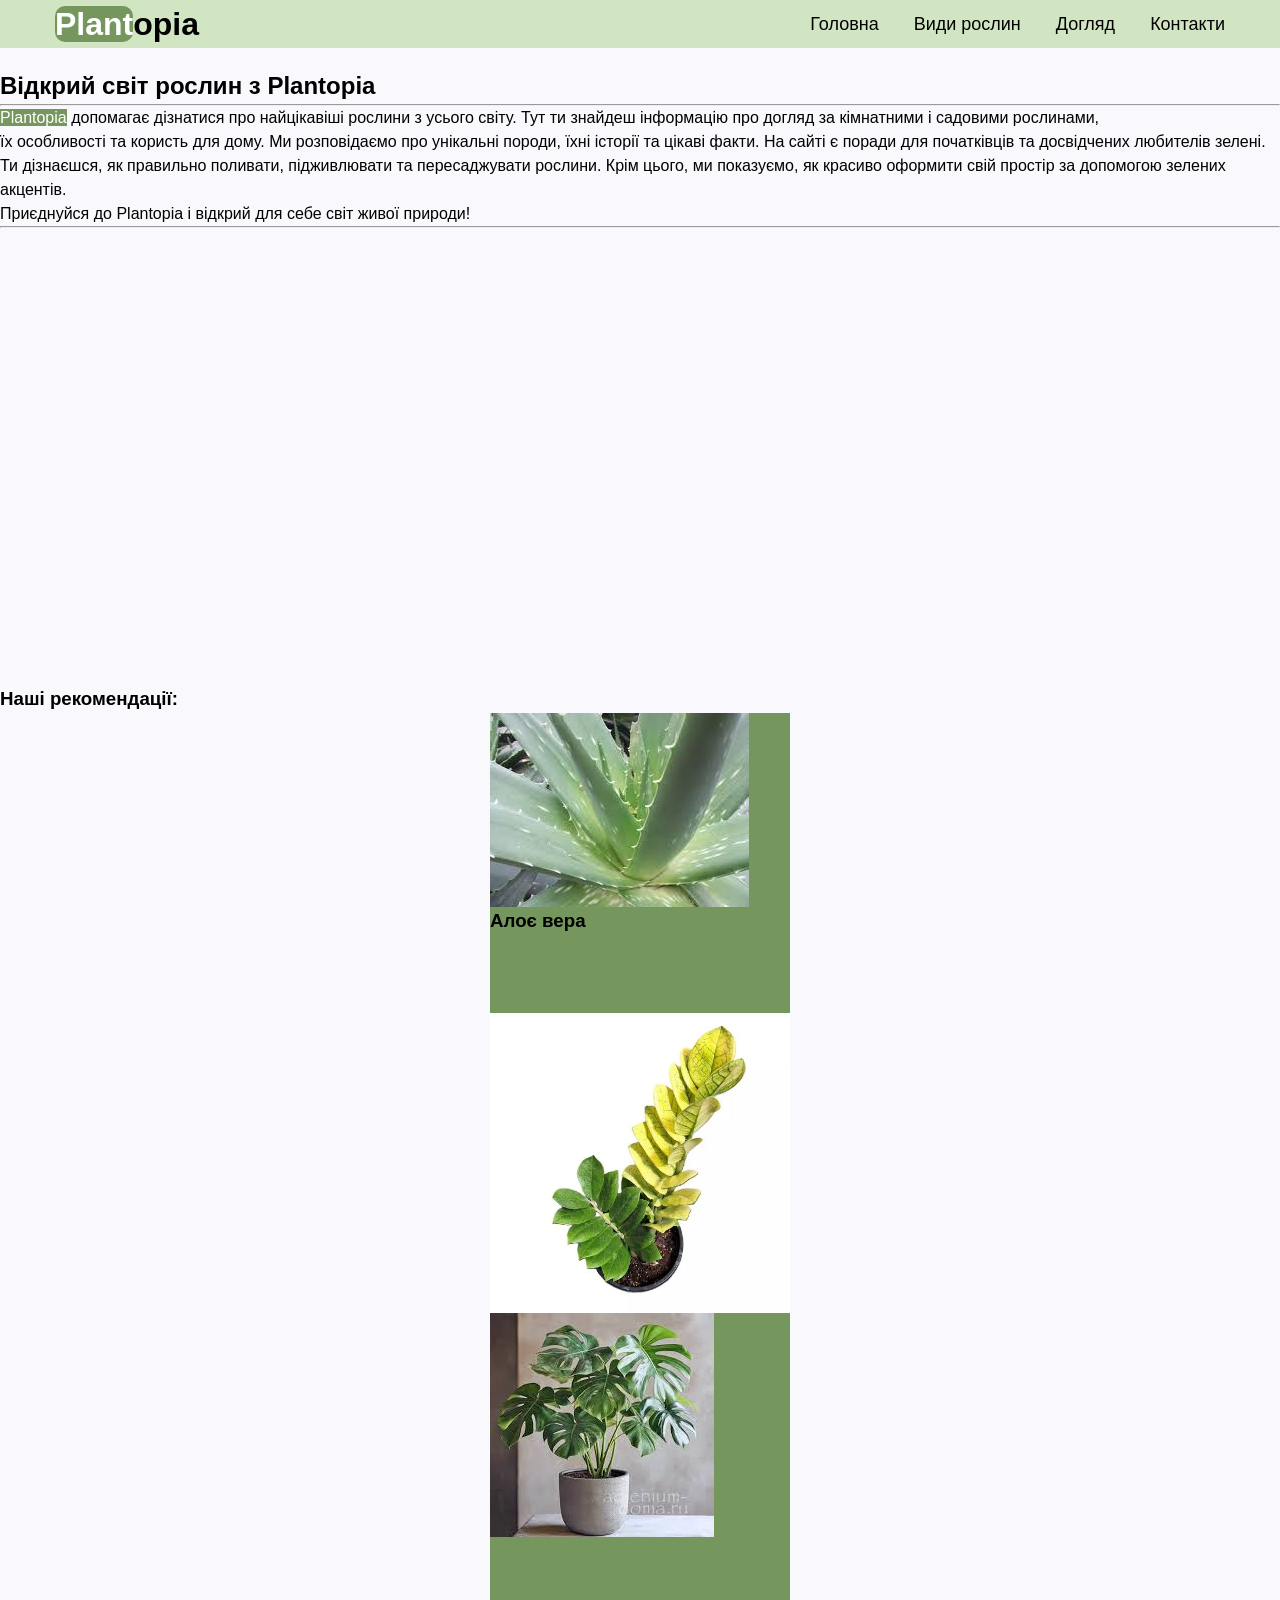
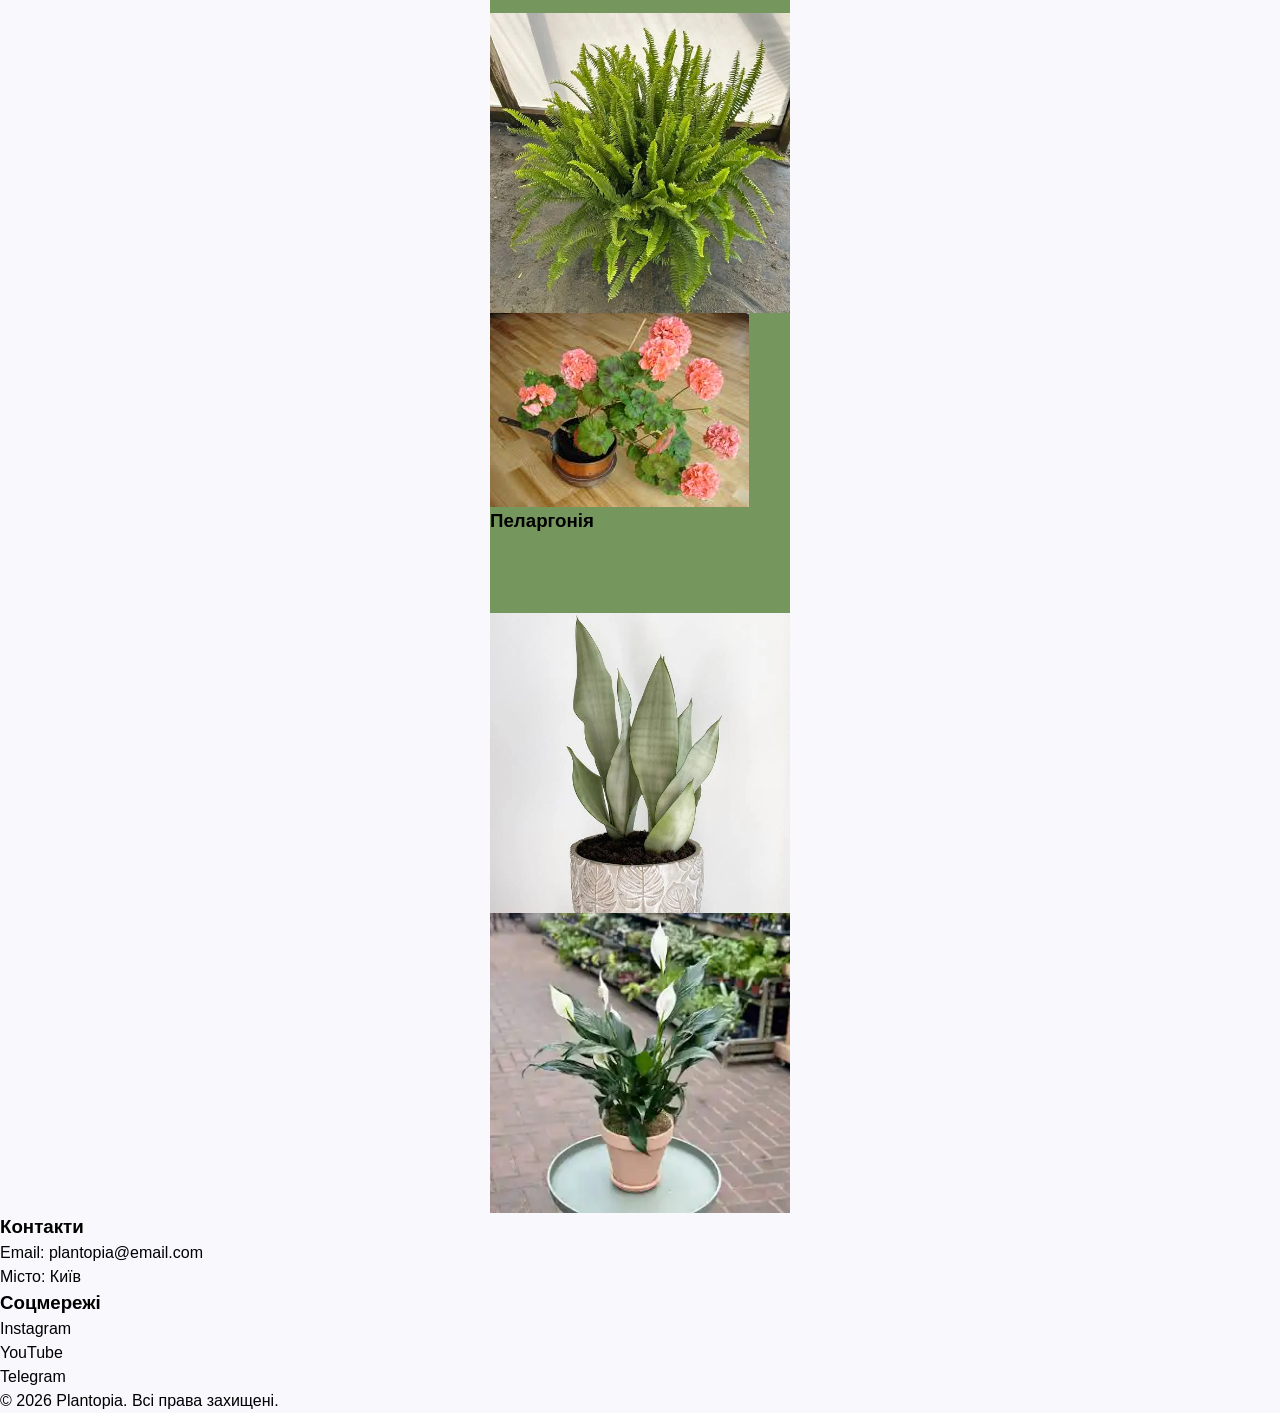
==== index.html @ 0dc6e165 "mm" ====
<!DOCTYPE html>
<html lang="uk">

<head>
    <meta charset="UTF-8">
    <meta name="viewport" content="width=device-width, initial-scale=1.0">
    <link rel="stylesheet" href="style.css">

    <link rel="icon" type="image/svg+xml" href="./images/symbol-defs.svg 19-08-57-550.svg#icon-nature-svgrepo-com" />

    <title>Practica</title>
 
    


</head>

<body>
    <header>
        <div class="container">
            <h1 class="plantopia-title"><a href="./index.html"><span class="title-plant">Plant</span>opia</a></h1>
            <nav aria-label="Головна навігація">
                <ul class="plantopia-nav">
                    <li><a href="#">Головна</a></li>
                    <li><a href="#">Види рослин</a></li>
                    <li><a href="#">Догляд</a></li>
                    <li><a href="#">Контакти</a></li>
                </ul>
            </nav>
        </div>
     
    </header>
    <main>
        <div class="plantopia-about">
            <h2 class="plantopia-about-title">Відкрий світ рослин з Plantopia</h2>
            <hr>
            <article>
                <p>
                    <mark>Plantopia</mark> допомагає дізнатися про найцікавіші рослини з усього світу. Тут ти знайдеш
                    інформацію про догляд за кімнатними і садовими рослинами,
                    <br> їх особливості та користь для дому. Ми розповідаємо про унікальні породи, їхні історії та
                    цікаві факти. На сайті є поради для початківців та досвідчених любителів зелені.
                    <br> Ти дізнаєшся, як правильно поливати, підживлювати та пересаджувати рослини. Крім цього, ми
                    показуємо, як красиво оформити свій простір за допомогою зелених акцентів.
                    <br>Приєднуйся до Plantopia і відкрий для себе світ живої природи!
                    <hr>
                </p>
                <iframe width="800" height="450" src="https://www.youtube.com/embed/4NOXOv8UmrI"
                    title="Відео про рослини" frameborder="0"
                    allow="accelerometer; autoplay; clipboard-write; encrypted-media; gyroscope; picture-in-picture"
                    allowfullscreen>
                </iframe>
            </article>
            <article>
                <h3>Наші рекомендації:</h3>
                <div class="box">
                    <img src="./images/Алоє вера.jpg" alt="Алоє вера">
                    <h3>Алоє вера</h3>
                    <div class="overlay">
                        <h3>Алоє вера</h3>
                        <p>не тільки декоративна, а й лікувальна.</p>
                    </div>
                </div>

                <div class="box">
                    <img src="./images/Заміокулькас.webp" alt="Заміокулькас">
                    <h3>Заміокулькас</h3>
                    <div class="overlay">
                        <h3>Заміокулькас</h3>
                        <p>любить тінь, поливати рідко.</p>
                    </div>
                </div>
                <div class="box">
                    <img src="./images/Монстера.jpg" alt="Монстера">
                    <h3></h3>
                    <div class="overlay">
                        <h3>Монстера</h3>
                        <p>стильна з великими листками, любить світло без прямого сонця.</p>
                    </div>
                </div>
                <div class="box">
                    <img src="./images/Папороть Нефролепіс.webp" alt="Папороть">
                    <h3>Папороть</h3>
                    <div class="overlay">
                        <h3>Папороть</h3>
                        <p>потребує вологого повітря, ідеальна для ванної.</p>
                    </div>
                </div>

                <div class="box">
                    <img src="./images/Пеларгонія.jpg" alt="Пеларгонія">
                    <h3>Пеларгонія</h3>
                    <div class="overlay">
                        <h3>Пеларгонія</h3>
                        <p>яскраво цвіте, любить сонячні підвіконня.</p>
                    </div>
                </div>

                <div class="box">
                    <img src="./images/Сансевієрія.webp" alt="Сансевієрія">
                    <h3>Сансевієрія</h3>
                    <div class="overlay">
                        <h3>Сансевієрія</h3>
                        <p>витривала, майже не потребує догляду.</p>
                    </div>
                </div>


                <div class="box">
                    <img src="./images/Спатіфілум.webp" alt="Спатіфілум">
                    <h3>Спатіфілум</h3>
                    <div class="overlay">
                        <h3>Спатіфілум</h3>
                        <p>цвіте навіть у кімнаті з невеликим світлом.</p>
                    </div>
                </div>


            </article>

    </main>
    <footer>
        <form>
            <h3>Контакти</h3>
            <p>Email: plantopia@email.com</p>
            <p>Місто: Київ</p>

            <section class="footer-social">
                <h3>Соцмережі</h3>
                <ul>
                    <li><a href="#">Instagram</a></li>
                    <li><a href="#">YouTube</a></li>
                    <li><a href="#">Telegram</a></li>
                </ul>
            </section>

            <p class="footer-copy">© 2026 Plantopia. Всі права захищені.</p>
        </form>

    </footer>
</body>


</html>


<!-- 

<img src="./imeges/photo_2026-03-01_10-16-04.jpg" alt="фото тойоти">
<svg style="position: fixed; inset: 0; " >
    <filter id="water">

        <feTurbulence
        baseFrequency="0.02 0.04"
        numOctaves="5"
      >
        <animate
          attributeName="baseFrequency"
          dur="10s"
          values="0.03 0.03; 0.03 0.02; 0.02 0.03"
          repeatCount="indefinite"
        />
      </feTurbulence>

 
     <feDisplacementMap
     in="SourceGraphic"
     scale="8"
     
     
     >
     </feDisplacementMap>
     <feGaussianBlur  stdDeviation="0.5"/>
    </filter>
</svg> -->
---- style.css ----
/* 

img{
    width: 600px;
    height: 700px;
    object-fit: cover;

    filter: url(#water);
}


 */

 /* 1. Скидання стандартних стилів браузера */
*{
    margin:0;
    padding:0;
    box-sizing:border-box;
    }
    
    /* 2. Базові стилі сторінки */
    body{
    font-family: Arial, sans-serif;
    line-height:1.5;
    background-color:#f4f7f3;
   
    }
    
    /* 3. Контейнер для центрування контенту */
    .container{
    max-width:1200px;
    margin:0 auto;
    padding:0 15px;
    }
    
    /* 4. Картинки */
    img{
    max-width:100%;
    height:auto;
    display:block;
    }
    
    /* 5. Списки */
    ul{
    list-style:none;
    }
    
    /* 6. Посилання */
    a{
    text-decoration:none;
    color:inherit;
    }
mark{
    background-color: #75975e;
    color: #ffffff;
}
* {
    box-sizing: border-box;
  }
  
  body {
    line-height: 1.5;
    font-family: sans-serif;
    background-color: #f9f9fd;
  }
  
 
  
  .box {
    position: relative;
    width: 300px;
    height: 300px;
    margin: 0 auto;
    background-color:#75975e;
    overflow: hidden;
  }
  
  .overlay {
    position: absolute;
    top: 0;
    left: 0;
    width: 100%;
    height: 100%;
    background-color:#234422;
  
    transform: translatey(100%);
    transition: transform 250ms ease-in-out;
  }
  
  .box:hover .overlay {
    transform: translatey(0);
  }
  
  .overlay p {
    color: #fff;
    padding: 10px;
    margin: 0;
    font-size: 18px;
  }
  
  .overlay code {
    display: inline-block;
    padding: 2px 4px;
    border-radius: 2px;
    background-color: #fff;
    color: #2a2a2a;
  }
  
 
  .title-plant{
    background-color: #75975e;
    border-radius:  10px;
    color: #ffffff;

  }


 .plantopia-title:hover{
    transform: scale(1.1);

    
 }

 .container{
    width:100%;
    max-width:1200px;
    margin:0 auto;
    padding:0 15px;
    
    display:flex;
    align-items:center;
    justify-content:space-between;
    }

    .plantopia-nav{
        font-size: 18px;
        display: flex;   /* пункти меню в рядок */
        gap: 35px;       /* відстань між пунктами */
        list-style: none; /* прибираємо точки списку */
    }
    .plantopia-nav li:hover{
        transform: scale(1.2);
        border-bottom: 2px solid #75975e;; 
   

    }
   
    header{
        margin-bottom: 20px;
        background-color: #d1e5c3;
        /* background-image: url('./images/фон.png'); */
        
    }
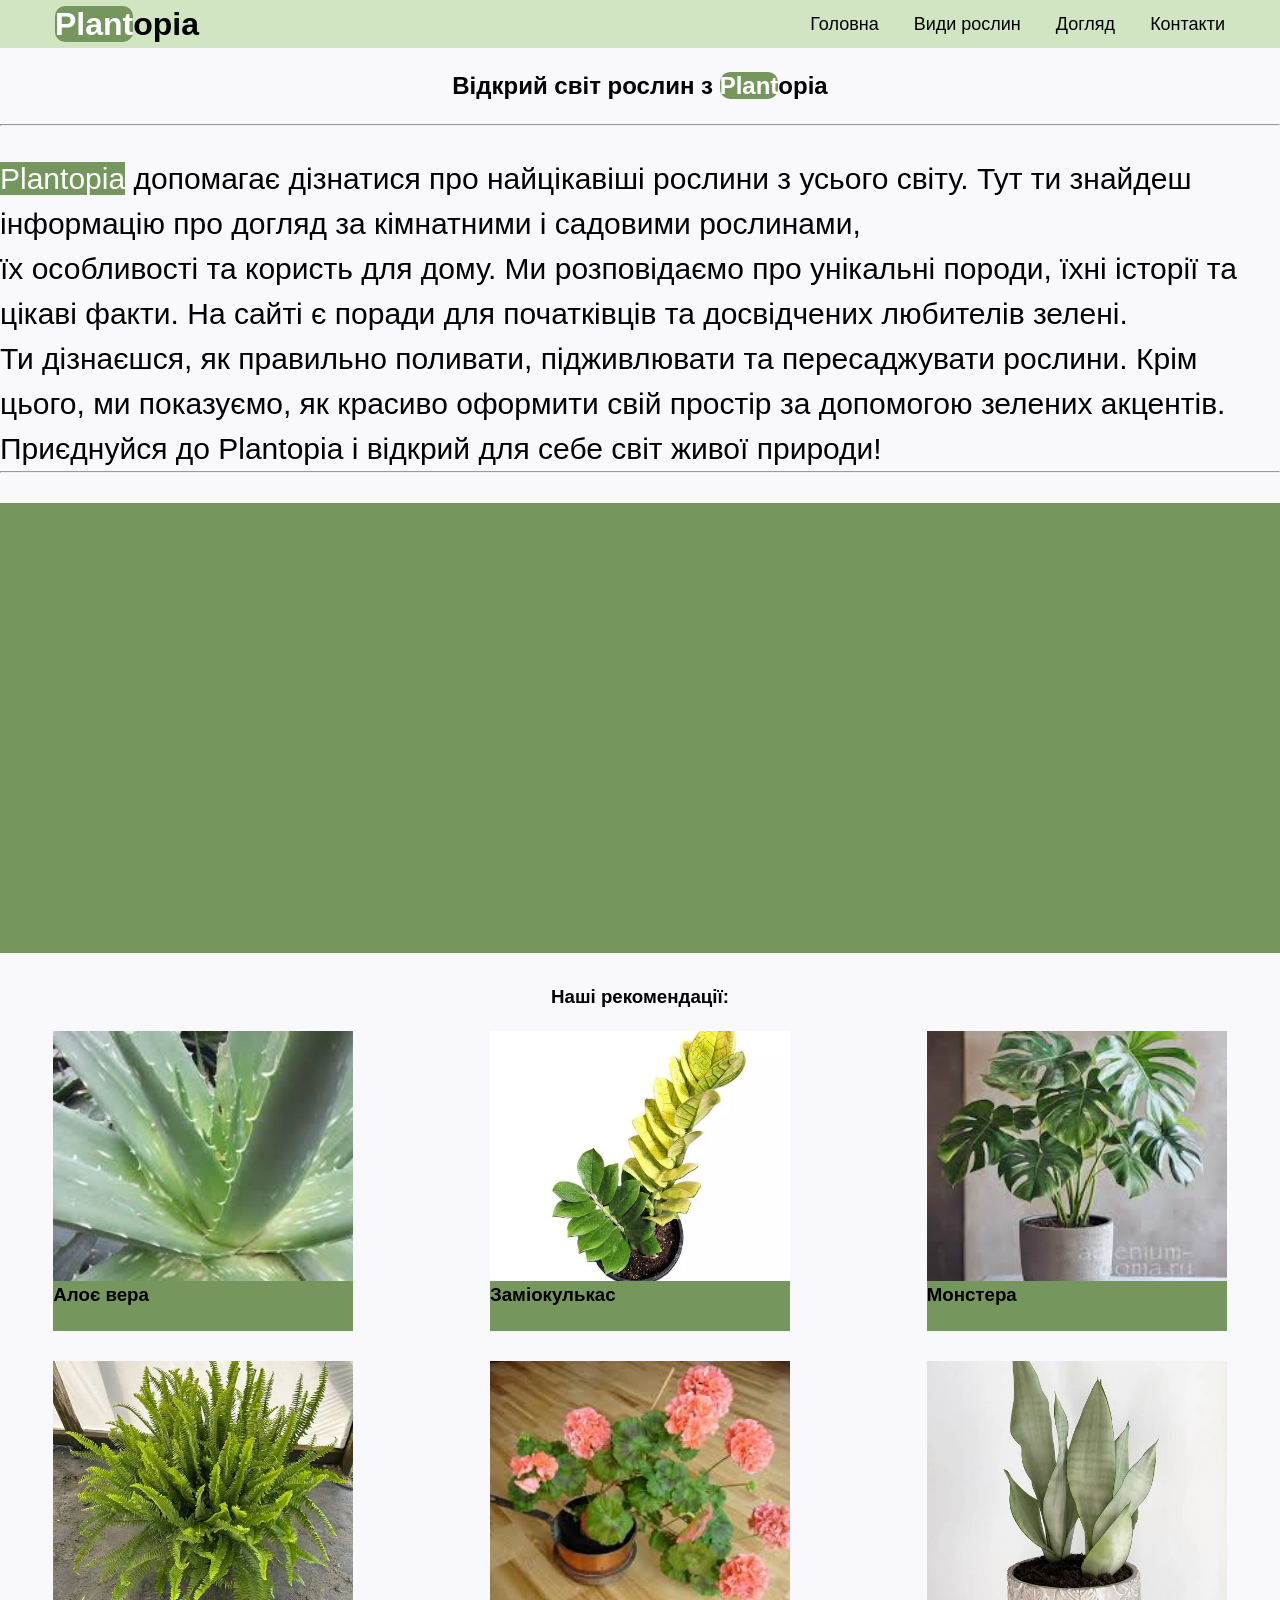
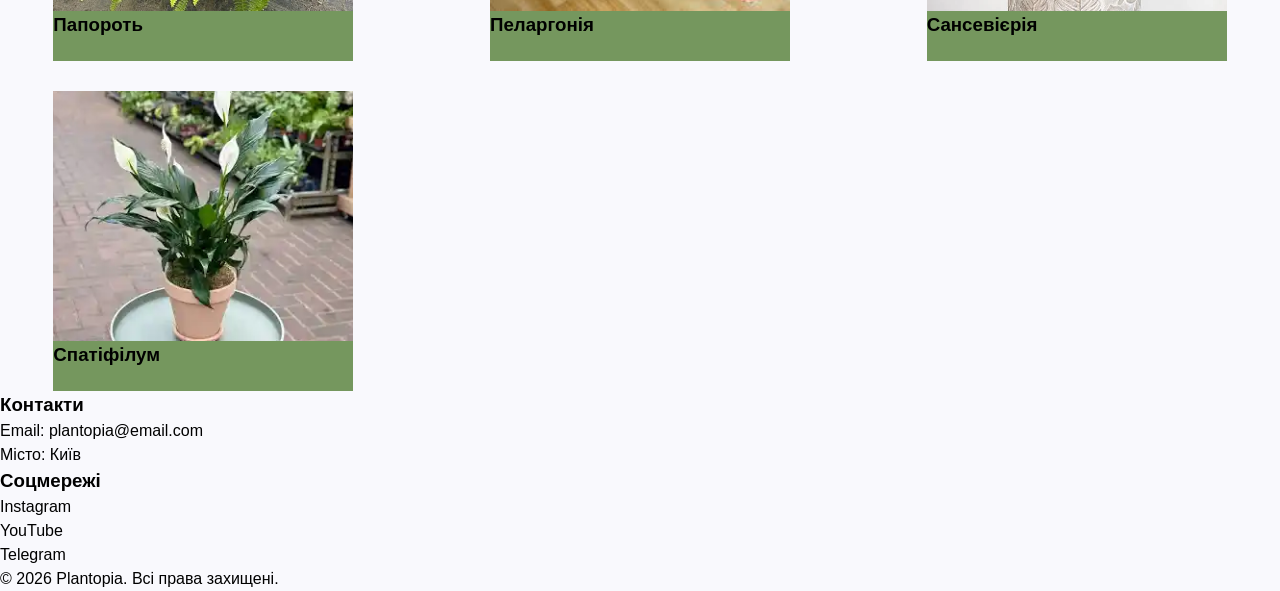
==== commit 06753d37: "ппп" ====
--- a/index.html
+++ b/index.html
@@ -20,22 +20,26 @@
         <div class="container">
             <h1 class="plantopia-title"><a href="./index.html"><span class="title-plant">Plant</span>opia</a></h1>
             <nav aria-label="Головна навігація">
+
+                <button class="menu-toggle">☰</button>
+                
                 <ul class="plantopia-nav">
-                    <li><a href="#">Головна</a></li>
-                    <li><a href="#">Види рослин</a></li>
-                    <li><a href="#">Догляд</a></li>
-                    <li><a href="#">Контакти</a></li>
+                <li><a href="#">Головна</a></li>
+                <li><a href="#">Види рослин</a></li>
+                <li><a href="#">Догляд</a></li>
+                <li><a href="#">Контакти</a></li>
                 </ul>
-            </nav>
+                
+                </nav>
         </div>
      
     </header>
     <main>
         <div class="plantopia-about">
-            <h2 class="plantopia-about-title">Відкрий світ рослин з Plantopia</h2>
-            <hr>
+            <h2 class="plantopia-about-title">Відкрий світ рослин з <span class="title-plant">Plant</span>opia</h2>
+            <hr class="plantopia-line">
             <article>
-                <p>
+                <p class="plantopia-about-p">
                     <mark>Plantopia</mark> допомагає дізнатися про найцікавіші рослини з усього світу. Тут ти знайдеш
                     інформацію про догляд за кімнатними і садовими рослинами,
                     <br> їх особливості та користь для дому. Ми розповідаємо про унікальні породи, їхні історії та
@@ -43,16 +47,19 @@
                     <br> Ти дізнаєшся, як правильно поливати, підживлювати та пересаджувати рослини. Крім цього, ми
                     показуємо, як красиво оформити свій простір за допомогою зелених акцентів.
                     <br>Приєднуйся до Plantopia і відкрий для себе світ живої природи!
-                    <hr>
+                    <hr class="plantopia-line">
                 </p>
+                <div class="plantopia-video">
                 <iframe width="800" height="450" src="https://www.youtube.com/embed/4NOXOv8UmrI"
                     title="Відео про рослини" frameborder="0"
                     allow="accelerometer; autoplay; clipboard-write; encrypted-media; gyroscope; picture-in-picture"
                     allowfullscreen>
                 </iframe>
+            </div>
             </article>
             <article>
-                <h3>Наші рекомендації:</h3>
+                <h3 class="plantopia-about-title">Наші рекомендації:</h3>
+                <div class="plants-grid">
                 <div class="box">
                     <img src="./images/Алоє вера.jpg" alt="Алоє вера">
                     <h3>Алоє вера</h3>
@@ -72,7 +79,7 @@
                 </div>
                 <div class="box">
                     <img src="./images/Монстера.jpg" alt="Монстера">
-                    <h3></h3>
+                    <h3>Монстера</h3>
                     <div class="overlay">
                         <h3>Монстера</h3>
                         <p>стильна з великими листками, любить світло без прямого сонця.</p>
@@ -114,6 +121,7 @@
                         <p>цвіте навіть у кімнаті з невеликим світлом.</p>
                     </div>
                 </div>
+            </div>
 
 
             </article>
--- a/style.css
+++ b/style.css
@@ -151,4 +151,123 @@
         /* background-image: url('./images/фон.png'); */
         
     }
- +    @media (max-width:768px){
+
+        .plantopia-nav{
+        gap:20px;
+        }
+        
+        .box{
+        width:45%;
+        }
+        
+        }
+
+
+.menu-toggle{
+    display:none;
+    font-size:30px;
+    background:none;
+    border:none;
+    cursor:pointer;
+    }
+
+
+    @media (max-width:768px){
+
+        .menu-toggle{
+        display:block;
+        }
+        
+        .plantopia-nav{
+        display:none;
+        flex-direction:column;
+        gap:15px;
+        background:#d1e5c3;
+        padding:20px;
+        }
+        
+        .plantopia-nav.active{
+        display:flex;
+        }
+        
+        }
+
+.plantopia-about-title{
+    text-align: center;
+    margin-bottom: 20px;
+
+}
+
+
+
+@media (max-width:768px){
+
+    .plantopia-about-title{
+    gap:20px;
+    }
+  
+    
+    }
+
+    @media (max-width:480px){
+
+        .plantopia-about-title{
+            gap:20px;
+            }
+        
+        }
+        .plantopia-about-p{
+            width: auto;
+            height: auto;
+        }
+        
+        .plantopia-line{
+            width: auto;
+            
+            
+        }
+      
+
+
+
+.plantopia-about-p{
+    font-size: 30px;
+}
+
+.plantopia-line{
+    margin-bottom: 30px;
+    
+}
+
+.plantopia-video{
+    background-color: #75975e;
+    display: flex;
+    justify-content: center;
+    margin-bottom: 30px;
+    }
+
+  
+    @media (max-width:768px){
+        .plants-grid{
+        grid-template-columns:repeat(2,1fr);
+        }
+        }
+        
+        @media (max-width:480px){
+        .plants-grid{
+        grid-template-columns:1fr;
+        }
+        }
+
+        .box img{
+            width:100%;
+            height:250px;
+            object-fit:cover;
+            }
+
+            .plants-grid{
+                display:grid;
+                grid-template-columns:repeat(3, 1fr);
+                gap:30px;
+                }
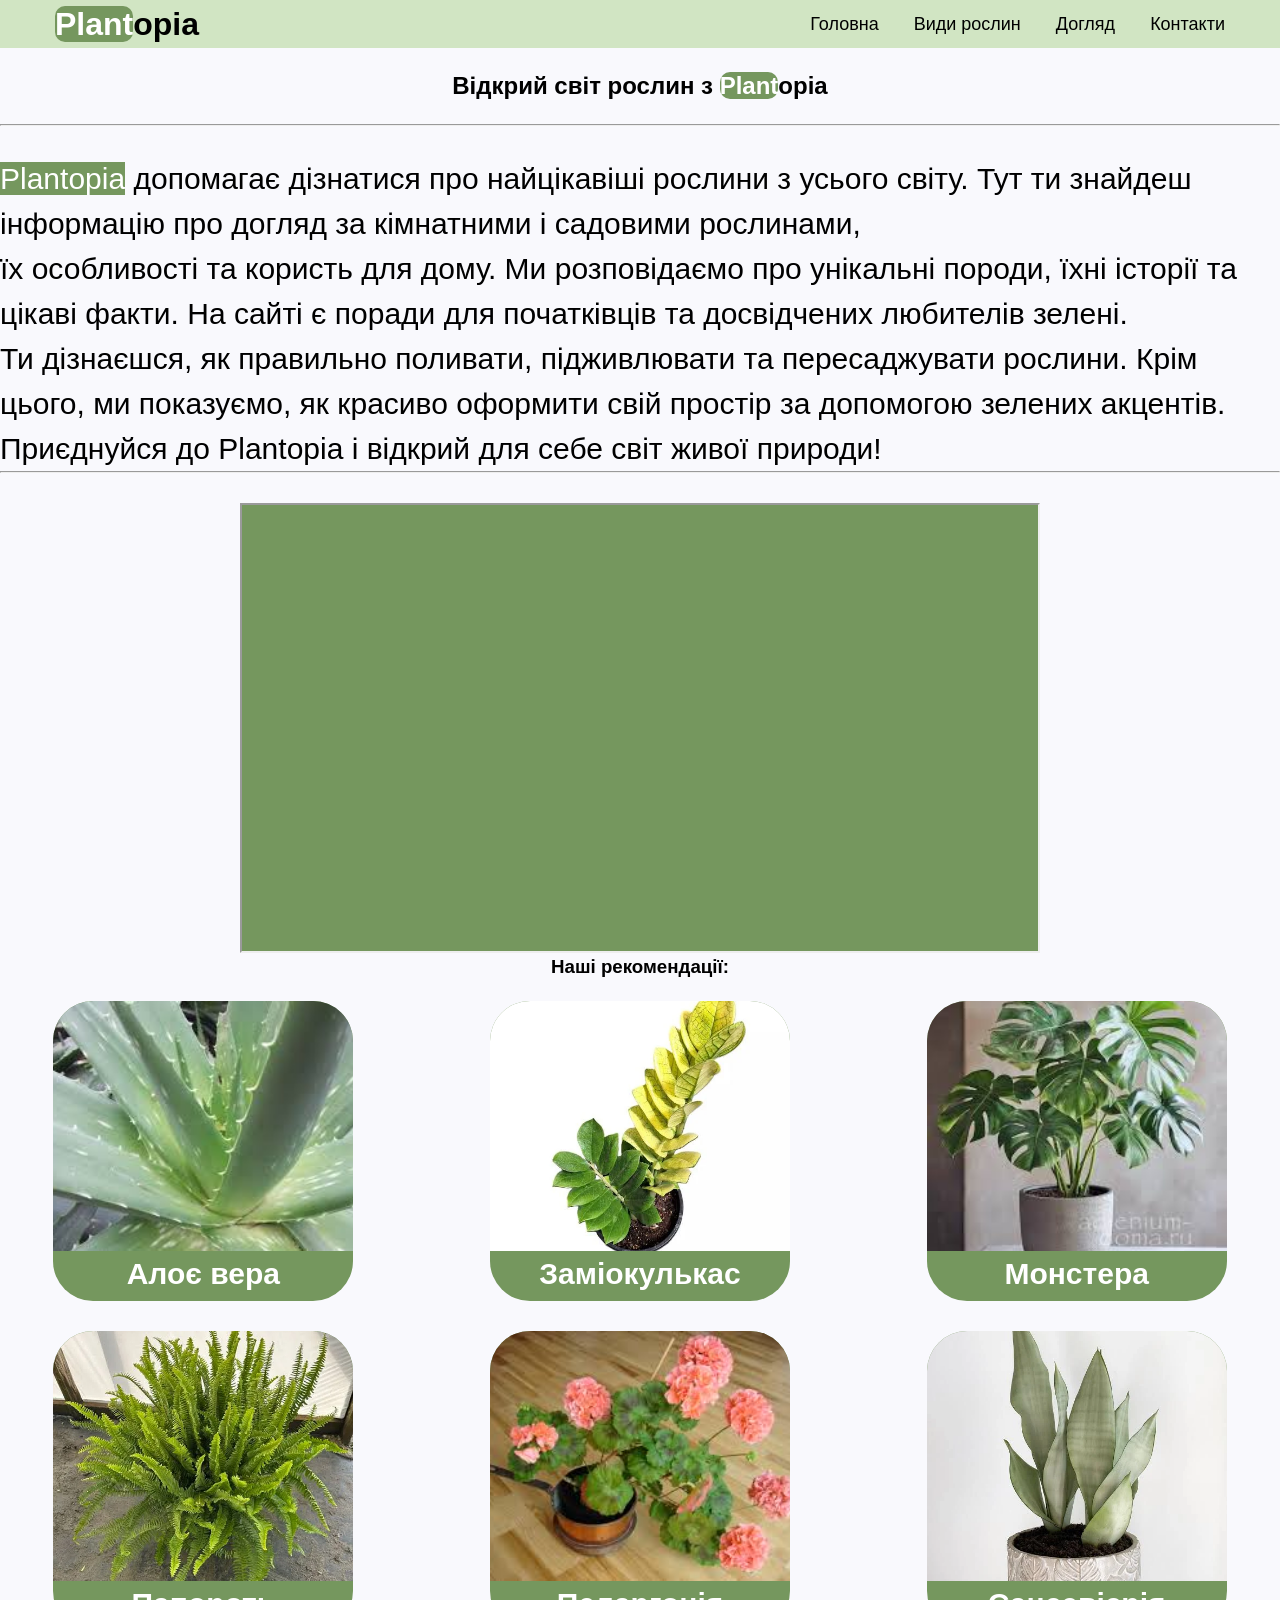
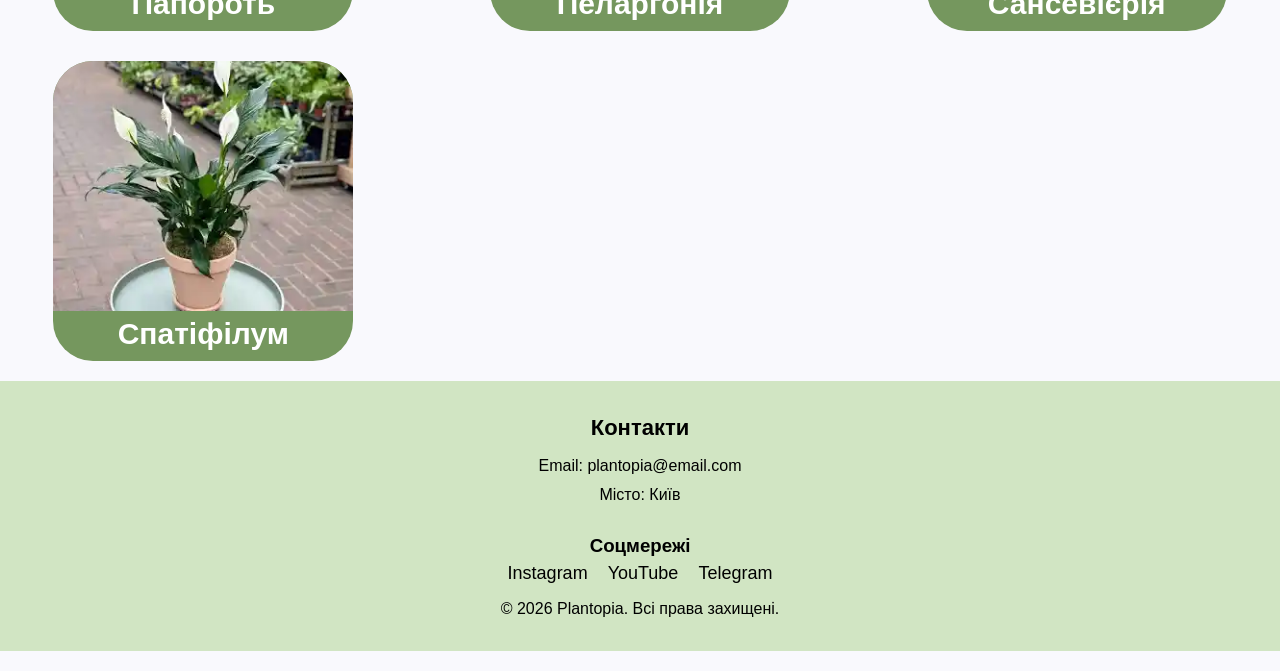
==== commit 12b84700: "maaa" ====
--- a/index.html
+++ b/index.html
@@ -50,75 +50,75 @@
                     <hr class="plantopia-line">
                 </p>
                 <div class="plantopia-video">
-                <iframe width="800" height="450" src="https://www.youtube.com/embed/4NOXOv8UmrI"
-                    title="Відео про рослини" frameborder="0"
-                    allow="accelerometer; autoplay; clipboard-write; encrypted-media; gyroscope; picture-in-picture"
+                    <iframe 
+                    src="https://www.youtube.com/embed/4NOXOv8UmrI"
+                    title="Відео про рослини"
                     allowfullscreen>
-                </iframe>
-            </div>
+                    </iframe>
+                </div>
             </article>
             <article>
                 <h3 class="plantopia-about-title">Наші рекомендації:</h3>
                 <div class="plants-grid">
                 <div class="box">
                     <img src="./images/Алоє вера.jpg" alt="Алоє вера">
-                    <h3>Алоє вера</h3>
+                    <h3 class="plantopia-title-h3">Алоє вера</h3>
                     <div class="overlay">
-                        <h3>Алоє вера</h3>
-                        <p>не тільки декоративна, а й лікувальна.</p>
+                        <h3 class="plantopia-title-h3">Алоє вера</h3>
+                        <p class="plantopia-title-p">не тільки декоративна, а й лікувальна.</p>
                     </div>
                 </div>
 
                 <div class="box">
                     <img src="./images/Заміокулькас.webp" alt="Заміокулькас">
-                    <h3>Заміокулькас</h3>
+                    <h3 class="plantopia-title-h3">Заміокулькас</h3>
                     <div class="overlay">
-                        <h3>Заміокулькас</h3>
-                        <p>любить тінь, поливати рідко.</p>
+                        <h3 class="plantopia-title-h3">Заміокулькас</h3>
+                        <p class="plantopia-title-p">любить тінь, поливати рідко.</p>
                     </div>
                 </div>
                 <div class="box">
                     <img src="./images/Монстера.jpg" alt="Монстера">
-                    <h3>Монстера</h3>
+                    <h3 class="plantopia-title-h3">Монстера</h3>
                     <div class="overlay">
-                        <h3>Монстера</h3>
-                        <p>стильна з великими листками, любить світло без прямого сонця.</p>
+                        <h3 class="plantopia-title-h3">Монстера</h3>
+                        <p class="plantopia-title-p">стильна з великими листками, любить світло без прямого сонця.</p>
                     </div>
                 </div>
                 <div class="box">
                     <img src="./images/Папороть Нефролепіс.webp" alt="Папороть">
-                    <h3>Папороть</h3>
+                    <h3 class="plantopia-title-h3">Папороть</h3>
                     <div class="overlay">
-                        <h3>Папороть</h3>
-                        <p>потребує вологого повітря, ідеальна для ванної.</p>
+                        <h3 class="plantopia-title-h3">Папороть</h3>
+                        <p class="plantopia-title-p">потребує вологого повітря, ідеальна для ванної.</p>
                     </div>
                 </div>
 
                 <div class="box">
                     <img src="./images/Пеларгонія.jpg" alt="Пеларгонія">
-                    <h3>Пеларгонія</h3>
+                    <h3 class="plantopia-title-h3">Пеларгонія</h3>
                     <div class="overlay">
-                        <h3>Пеларгонія</h3>
-                        <p>яскраво цвіте, любить сонячні підвіконня.</p>
+                        <h3 class="plantopia-title-h3">Пеларгонія</h3>
+                        <p class="plantopia-title-p">яскраво цвіте, любить сонячні підвіконня.</p>
                     </div>
                 </div>
 
                 <div class="box">
                     <img src="./images/Сансевієрія.webp" alt="Сансевієрія">
-                    <h3>Сансевієрія</h3>
+                    <h3 class="plantopia-title-h3">Сансевієрія</h3>
                     <div class="overlay">
-                        <h3>Сансевієрія</h3>
-                        <p>витривала, майже не потребує догляду.</p>
+                        <h3 class="plantopia-title-h3">Сансевієрія</h3>
+                        <p class="plantopia-title-p">витривала, майже не потребує догляду.</p>
                     </div>
                 </div>
 
 
                 <div class="box">
                     <img src="./images/Спатіфілум.webp" alt="Спатіфілум">
-                    <h3>Спатіфілум</h3>
+                    <h3 class="plantopia-title-h3">Спатіфілум</h3>
                     <div class="overlay">
-                        <h3>Спатіфілум</h3>
-                        <p>цвіте навіть у кімнаті з невеликим світлом.</p>
+                        <h3 class="plantopia-title-h3">Спатіфілум</h3>
+                        <p class="plantopia-title-p">цвіте навіть у кімнаті з невеликим світлом.</p>
                     </div>
                 </div>
             </div>
@@ -129,9 +129,11 @@
     </main>
     <footer>
         <form>
-            <h3>Контакти</h3>
+            <div class="div-footer">
+            <h3 class="plantopia-title-footer">Контакти</h3>
             <p>Email: plantopia@email.com</p>
             <p>Місто: Київ</p>
+        </div>
 
             <section class="footer-social">
                 <h3>Соцмережі</h3>
@@ -142,7 +144,9 @@
                 </ul>
             </section>
 
+
             <p class="footer-copy">© 2026 Plantopia. Всі права захищені.</p>
+
         </form>
 
     </footer>
--- a/style.css
+++ b/style.css
@@ -11,189 +11,197 @@
 
  */
 
- /* 1. Скидання стандартних стилів браузера */
-*{
-    margin:0;
-    padding:0;
-    box-sizing:border-box;
-    }
-    
-    /* 2. Базові стилі сторінки */
-    body{
+/* 1. Скидання стандартних стилів браузера */
+* {
+    margin: 0;
+    padding: 0;
+    box-sizing: border-box;
+}
+
+/* 2. Базові стилі сторінки */
+body {
     font-family: Arial, sans-serif;
-    line-height:1.5;
-    background-color:#f4f7f3;
-   
-    }
-    
-    /* 3. Контейнер для центрування контенту */
-    .container{
-    max-width:1200px;
-    margin:0 auto;
-    padding:0 15px;
-    }
-    
-    /* 4. Картинки */
-    img{
-    max-width:100%;
-    height:auto;
-    display:block;
-    }
-    
-    /* 5. Списки */
-    ul{
-    list-style:none;
-    }
-    
-    /* 6. Посилання */
-    a{
-    text-decoration:none;
-    color:inherit;
-    }
-mark{
+    line-height: 1.5;
+    background-color: #f4f7f3;
+
+}
+
+/* 3. Контейнер для центрування контенту */
+.container {
+    max-width: 1200px;
+    margin: 0 auto;
+    padding: 0 15px;
+}
+
+/* 4. Картинки */
+img {
+    max-width: 100%;
+    height: auto;
+    display: block;
+}
+
+/* 5. Списки */
+ul {
+    list-style: none;
+}
+
+/* 6. Посилання */
+a {
+    text-decoration: none;
+    color: inherit;
+}
+
+mark {
     background-color: #75975e;
     color: #ffffff;
 }
+
 * {
     box-sizing: border-box;
-  }
-  
-  body {
+}
+
+body {
     line-height: 1.5;
     font-family: sans-serif;
     background-color: #f9f9fd;
-  }
-  
- 
-  
-  .box {
+}
+
+
+
+.box {
     position: relative;
     width: 300px;
     height: 300px;
     margin: 0 auto;
-    background-color:#75975e;
+    background-color: #75975e;
     overflow: hidden;
-  }
-  
-  .overlay {
+}
+
+.overlay {
     position: absolute;
     top: 0;
     left: 0;
     width: 100%;
     height: 100%;
-    background-color:#234422;
-  
+    background-color: #75975e;
+
     transform: translatey(100%);
     transition: transform 250ms ease-in-out;
-  }
-  
-  .box:hover .overlay {
+}
+
+.box:hover .overlay {
     transform: translatey(0);
-  }
-  
-  .overlay p {
+}
+
+.overlay p {
     color: #fff;
     padding: 10px;
     margin: 0;
     font-size: 18px;
-  }
-  
-  .overlay code {
+}
+
+.overlay code {
     display: inline-block;
     padding: 2px 4px;
     border-radius: 2px;
     background-color: #fff;
     color: #2a2a2a;
-  }
-  
- 
-  .title-plant{
+}
+
+
+.title-plant {
     background-color: #75975e;
-    border-radius:  10px;
+    border-radius: 10px;
     color: #ffffff;
 
-  }
-
-
- .plantopia-title:hover{
+}
+
+
+.plantopia-title:hover {
     transform: scale(1.1);
 
-    
- }
-
- .container{
-    width:100%;
-    max-width:1200px;
-    margin:0 auto;
-    padding:0 15px;
-    
-    display:flex;
-    align-items:center;
-    justify-content:space-between;
-    }
-
-    .plantopia-nav{
-        font-size: 18px;
-        display: flex;   /* пункти меню в рядок */
-        gap: 35px;       /* відстань між пунктами */
-        list-style: none; /* прибираємо точки списку */
-    }
-    .plantopia-nav li:hover{
-        transform: scale(1.2);
-        border-bottom: 2px solid #75975e;; 
-   
-
-    }
-   
-    header{
-        margin-bottom: 20px;
-        background-color: #d1e5c3;
-        /* background-image: url('./images/фон.png'); */
-        
-    }
-    @media (max-width:768px){
-
-        .plantopia-nav{
-        gap:20px;
-        }
-        
-        .box{
-        width:45%;
-        }
-        
-        }
-
-
-.menu-toggle{
-    display:none;
-    font-size:30px;
-    background:none;
-    border:none;
-    cursor:pointer;
-    }
-
-
-    @media (max-width:768px){
-
-        .menu-toggle{
-        display:block;
-        }
-        
-        .plantopia-nav{
-        display:none;
-        flex-direction:column;
-        gap:15px;
-        background:#d1e5c3;
-        padding:20px;
-        }
-        
-        .plantopia-nav.active{
-        display:flex;
-        }
-        
-        }
-
-.plantopia-about-title{
+
+}
+
+.container {
+    width: 100%;
+    max-width: 1200px;
+    margin: 0 auto;
+    padding: 0 15px;
+
+    display: flex;
+    align-items: center;
+    justify-content: space-between;
+}
+
+.plantopia-nav {
+    font-size: 18px;
+    display: flex;
+    /* пункти меню в рядок */
+    gap: 35px;
+    /* відстань між пунктами */
+    list-style: none;
+    /* прибираємо точки списку */
+}
+
+.plantopia-nav li:hover {
+    transform: scale(1.2);
+    border-bottom: 2px solid #75975e;
+    ;
+
+
+}
+
+header {
+    margin-bottom: 20px;
+    background-color: #d1e5c3;
+    /* background-image: url('./images/фон.png'); */
+
+}
+
+@media (max-width:768px) {
+
+    .plantopia-nav {
+        gap: 20px;
+    }
+
+    .box {
+        width: 45%;
+    }
+
+}
+
+
+.menu-toggle {
+    display: none;
+    font-size: 30px;
+    background: none;
+    border: none;
+    cursor: pointer;
+}
+
+
+@media (max-width:768px) {
+
+    .menu-toggle {
+        display: block;
+    }
+
+    .plantopia-nav {
+        display: none;
+        flex-direction: column;
+        gap: 15px;
+        background: #d1e5c3;
+        padding: 20px;
+    }
+
+    .plantopia-nav.active {
+        display: flex;
+    }
+
+}
+
+.plantopia-about-title {
     text-align: center;
     margin-bottom: 20px;
 
@@ -201,73 +209,208 @@
 
 
 
-@media (max-width:768px){
-
-    .plantopia-about-title{
-    gap:20px;
-    }
-  
-    
-    }
-
-    @media (max-width:480px){
-
-        .plantopia-about-title{
-            gap:20px;
-            }
-        
-        }
-        .plantopia-about-p{
-            width: auto;
-            height: auto;
-        }
-        
-        .plantopia-line{
-            width: auto;
-            
-            
-        }
-      
-
-
-
-.plantopia-about-p{
+@media (max-width:768px) {
+
+    .plantopia-about-title {
+        gap: 20px;
+    }
+
+
+}
+
+@media (max-width:480px) {
+
+    .plantopia-about-title {
+        gap: 20px;
+    }
+
+}
+
+.plantopia-about-p {
+    width: auto;
+    height: auto;
+}
+
+.plantopia-line {
+    width: auto;
+
+
+}
+
+
+
+
+.plantopia-about-p {
     font-size: 30px;
 }
 
-.plantopia-line{
+.plantopia-line {
     margin-bottom: 30px;
-    
-}
-
-.plantopia-video{
+
+}
+
+.plantopia-video {
     background-color: #75975e;
     display: flex;
     justify-content: center;
     margin-bottom: 30px;
-    }
-
+}
+
+
+@media (max-width:768px) {
+    .plants-grid {
+        grid-template-columns: repeat(2, 1fr);
+    }
+}
+
+@media (max-width:480px) {
+    .plants-grid {
+        grid-template-columns: 1fr;
+    }
+
+    .box img {
+        width: auto;
+        height: auto;
+    }
+
+    .plants-grid {
+        width: auto;
+    }
+}
+
+.box img {
+    width: 100%;
+    height: 250px;
+    object-fit: cover;
+}
+
+.plants-grid {
+    display: grid;
+    grid-template-columns: repeat(3, 1fr);
+    gap: 30px;
+    margin-bottom: 20px;
+}
+
+
+.plantopia-title-h3 {
+    font-size: 30px;
+    color: #ffffff;
+    text-align: center;
+
+}
+
+.plantopia-title-p {
+    display: flex;
+    text-align: center;
+    font-size: 18px;
+    padding: 5px;
+    margin: 5px;
+    margin-bottom: 5px;
+
+}
+
+
+@media (max-width:768px) {
+
+    .plants-grid {
+        grid-template-columns: repeat(2, 1fr);
+        gap: 20px;
+    }
+
+}
+
+
+
+@media (max-width:480px) {
+
+    .plants-grid {
+        grid-template-columns: 1fr;
+        gap: 15px;
+    }
+
+    .box img {
+        height: 200px;
+    }
+
+    .plantopia-title-h3 {
+        font-size: 22px;
+    }
+
+}
+
+.box {
+
+    border-radius: 40px;
+    overflow: hidden;
+}
+
+
+.plantopia-video {
+    max-width: 800px;
+    margin: 0 auto;
+}
+
+.plantopia-video iframe {
+    width: 100%;
+    height: 450px;
+}
+
+@media (max-width:480px) {
+
+    .plantopia-video iframe {
+        height: 250px;
+    }
+
+}
+footer{
+    margin-bottom: 20px;
+    background-color: #d1e5c3;
+    padding:30px 0;
+text-align:center;
+
+}
   
-    @media (max-width:768px){
-        .plants-grid{
-        grid-template-columns:repeat(2,1fr);
+
+
+
+.div-footer{
+    
+        text-align:center;
+        margin-bottom:25px;
+        color:rgb(0, 0, 0);
+}  
+
+.footer-social ul{
+    display:flex;
+    gap:20px;
+    justify-content:center;
+    list-style:none;
+    padding:0;
+    }
+
+    .footer-social li{
+        text-decoration:none;
+        color:rgb(0, 0, 0);
+        font-size:18px;
+        font-weight:500;
+        transition:0.3s;
+        margin-bottom: 10px;
         }
-        }
-        
-        @media (max-width:480px){
-        .plants-grid{
-        grid-template-columns:1fr;
-        }
-        }
-
-        .box img{
-            width:100%;
-            height:250px;
-            object-fit:cover;
+
+
+        .footer-social li:hover{
+            color:#000000;
             }
 
-            .plants-grid{
-                display:grid;
-                grid-template-columns:repeat(3, 1fr);
-                gap:30px;
-                }+
+
+            .plantopia-title-footer{
+                font-size:22px;
+                margin-bottom:10px;
+                }
+
+
+                .div-footer p{
+                    margin:5px 0;
+                    font-size:16px;
+                    }
